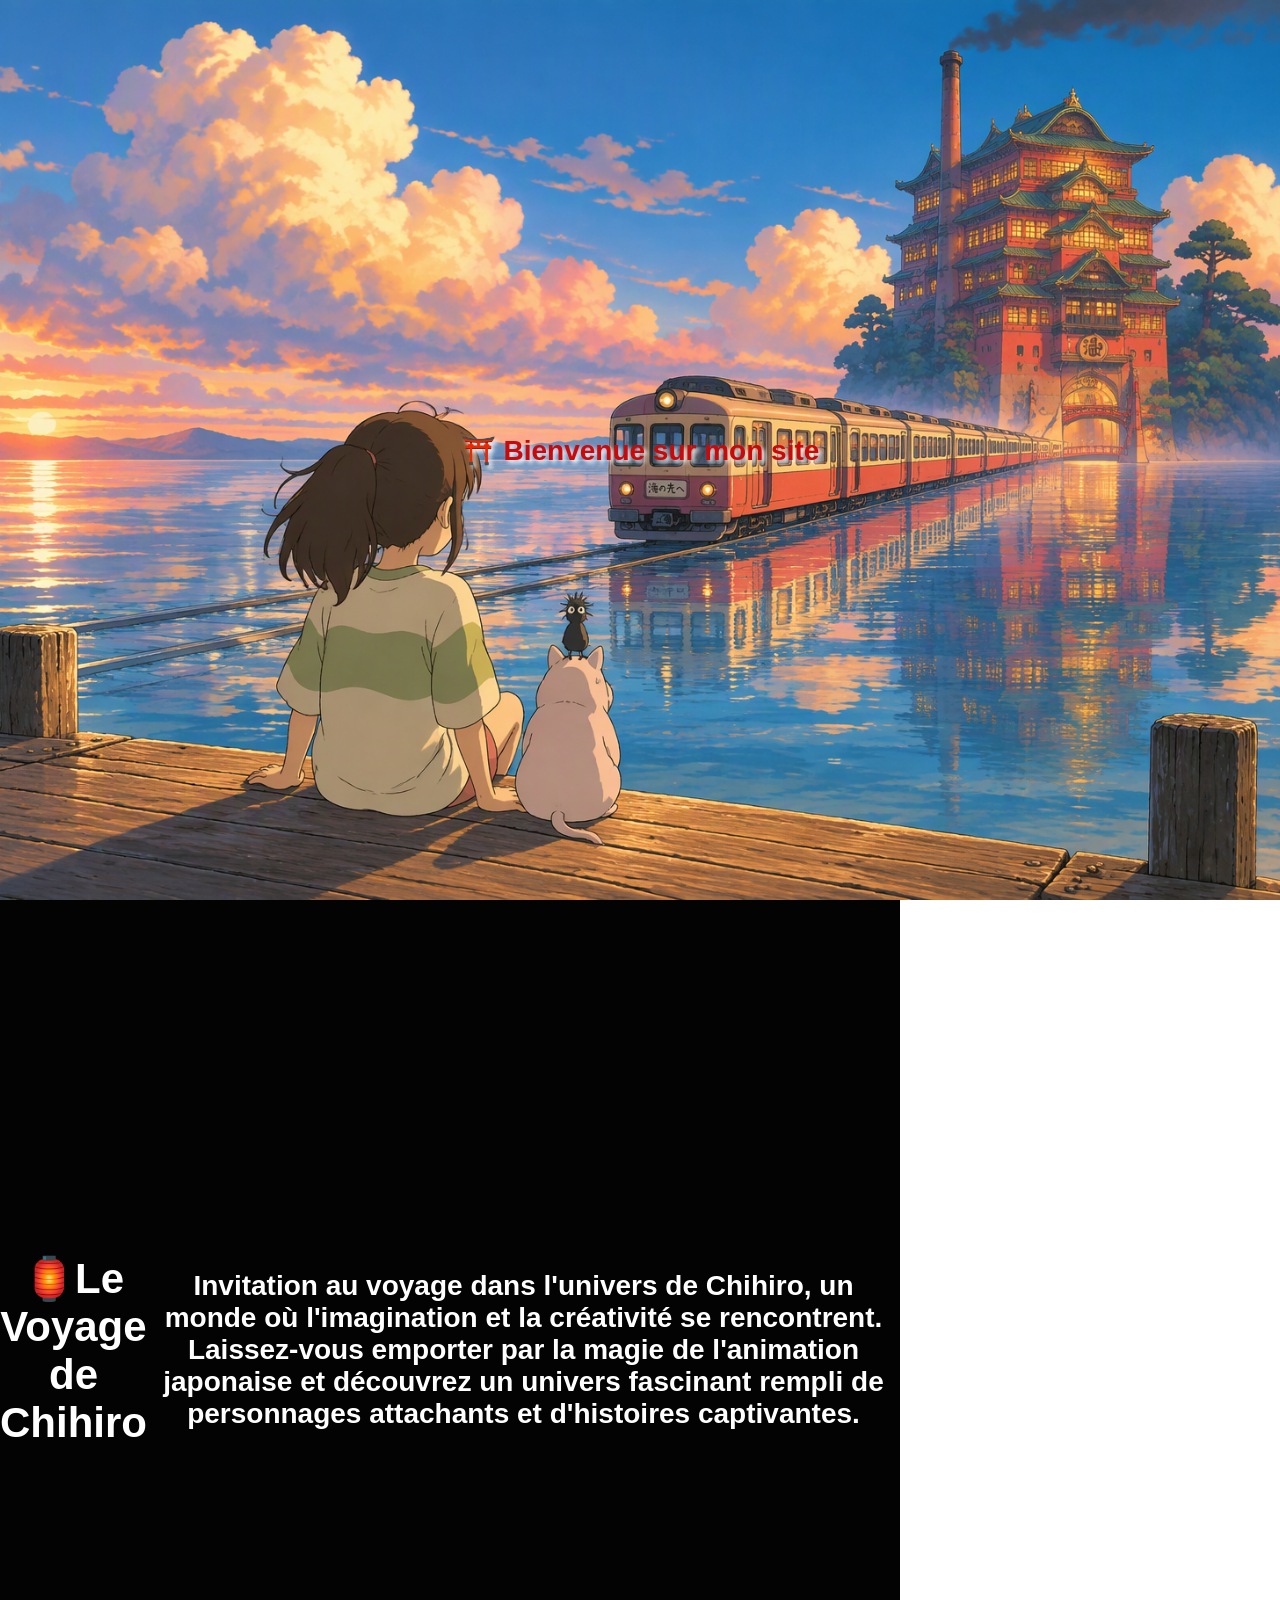
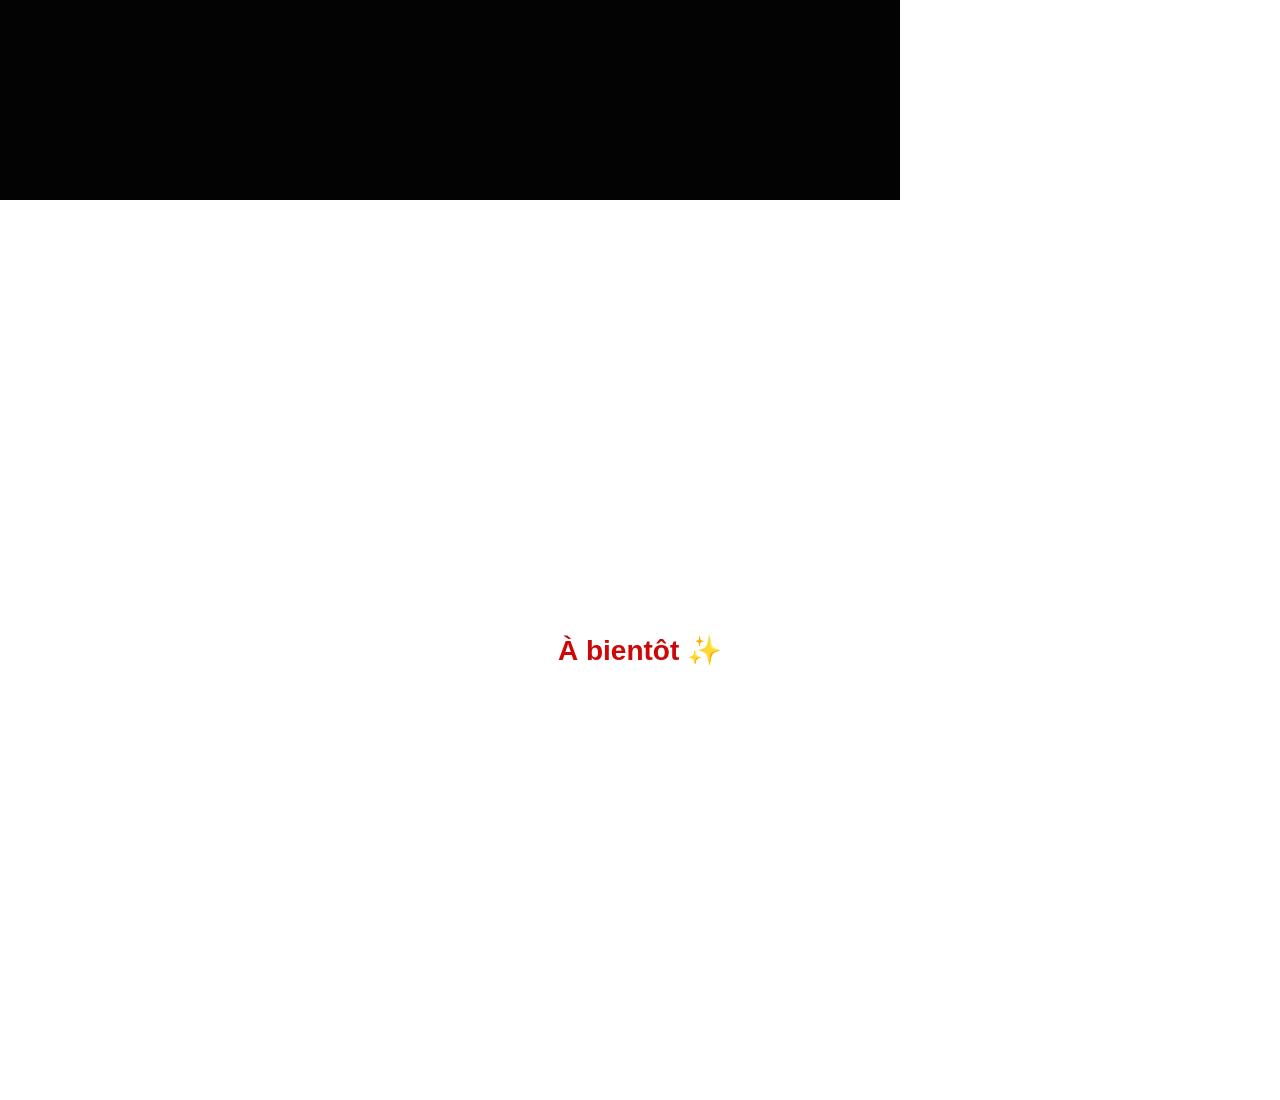
==== discovery_piscine/cell02/ex02/parallax.html @ 7b33a488 "Add files via upload" ====
<!DOCTYPE html>
<html lang="fr">
<head>
  <meta charset="UTF-8">
  <meta name="viewport" content="width=device-width, initial-scale=1.0">
  <title>🚂 Voyage de Chihiro ⛩️</title>
  <link rel="stylesheet" href="parallax.css">
</head>
<body>

  <!-- 1re partie : première image en arrière-plan + message au centre -->
  <section class="texte1">
    <div class="message1">⛩️ Bienvenue sur mon site</div>
  </section>

  <!-- 2e partie : bloc noir avec un message -->
  <section class="texte2">
    <h2>🏮Le Voyage de Chihiro</h2>
    <p>
      Invitation au voyage dans l'univers de Chihiro, un monde où l'imagination et la créativité se rencontrent. Laissez-vous emporter par la magie de l'animation japonaise et découvrez un univers fascinant rempli de personnages attachants et d'histoires captivantes.
    </p>
  </section>

  <!-- 3e partie : seconde image en arrière-plan + message au centre -->
  <section class="texte3">
    <div class="message">À bientôt ✨</div>
  </section>

</body>
</html>
---- discovery_piscine/cell02/ex02/parallax.css ----
/* Supprime les marges par défaut du navigateur */
body {
  margin: 0;
  font-family: Roboto, sans-serif;
  text-align: center;
}

.texte1 {
    /* L'image de fond */
  background-image: url(Designer1.png);
  background-attachment: fixed;
  background-position: center;
  background-repeat: no-repeat;
  background-size: cover;

  /* Hauteur de la section */
  height: 100vh;    /* hauteur de l'écran */
  height: 100svh;   /* version corrigée pour mobile (barre d'adresse) */

  /* Centrer le contenu */
  display: flex;
  justify-content: center;
  align-items: center;

  margin: 0;
  text-align: center;
  font-family: Roboto, sans-serif;
  font-size: 28px;
  font-weight: bold;
  color: #cc0808;
  position: sticky;
  top: 0;
  z-index: 1;
  font-weight: bold;
  text-shadow: 3px 3px 4px rgb(255, 255, 255);
}

.texte2 {
  z-index: 3;
  margin: 0;
  font-weight: bold;
  text-align: center;
  font-family: Roboto, sans-serif;
  font-size: 28px;
  font-weight: bold;
  color: #ffffff;
  /* L'image de fond */
  background-color: #030303;
  background-position: center;
  background-size: cover;
  background-attachment: scroll;

  /* Hauteur de la section */
  width: 100vh;    /* largeur de l'écran */
  width: 100svh;   /* version corrigée pour mobile (barre d'adresse) */
  height: 100vh;    /* hauteur de l'écran */
  height: 100svh;   /* version corrigée pour mobile (barre d'adresse) */

  /* Centrer le contenu */
  display: flex;
  justify-content: center;
  align-items: center;
}

.texte3 {
    /* L'image de fond */
  background-image: url(Designer2.png);
  background-attachment: fixed;
  background-position: center;
  background-repeat: no-repeat;
  background-size: cover;

  /* Hauteur de la section */
  height: 100vh;    /* hauteur de l'écran */
  height: 100svh;   /* version corrigée pour mobile (barre d'adresse) */

  /* Centrer le contenu */
  display: flex;
  justify-content: center;
  align-items: center;

  margin: 0;
  text-align: center;
  font-family: Roboto, sans-serif;
  font-size: 28px;
  font-weight: bold;
  color: #cc0808;
  position: sticky;
  top: 200%;
  z-index: 1;
  font-weight: bold;
  text-shadow: 3px 3px 4px rgb(255, 255, 255);
}
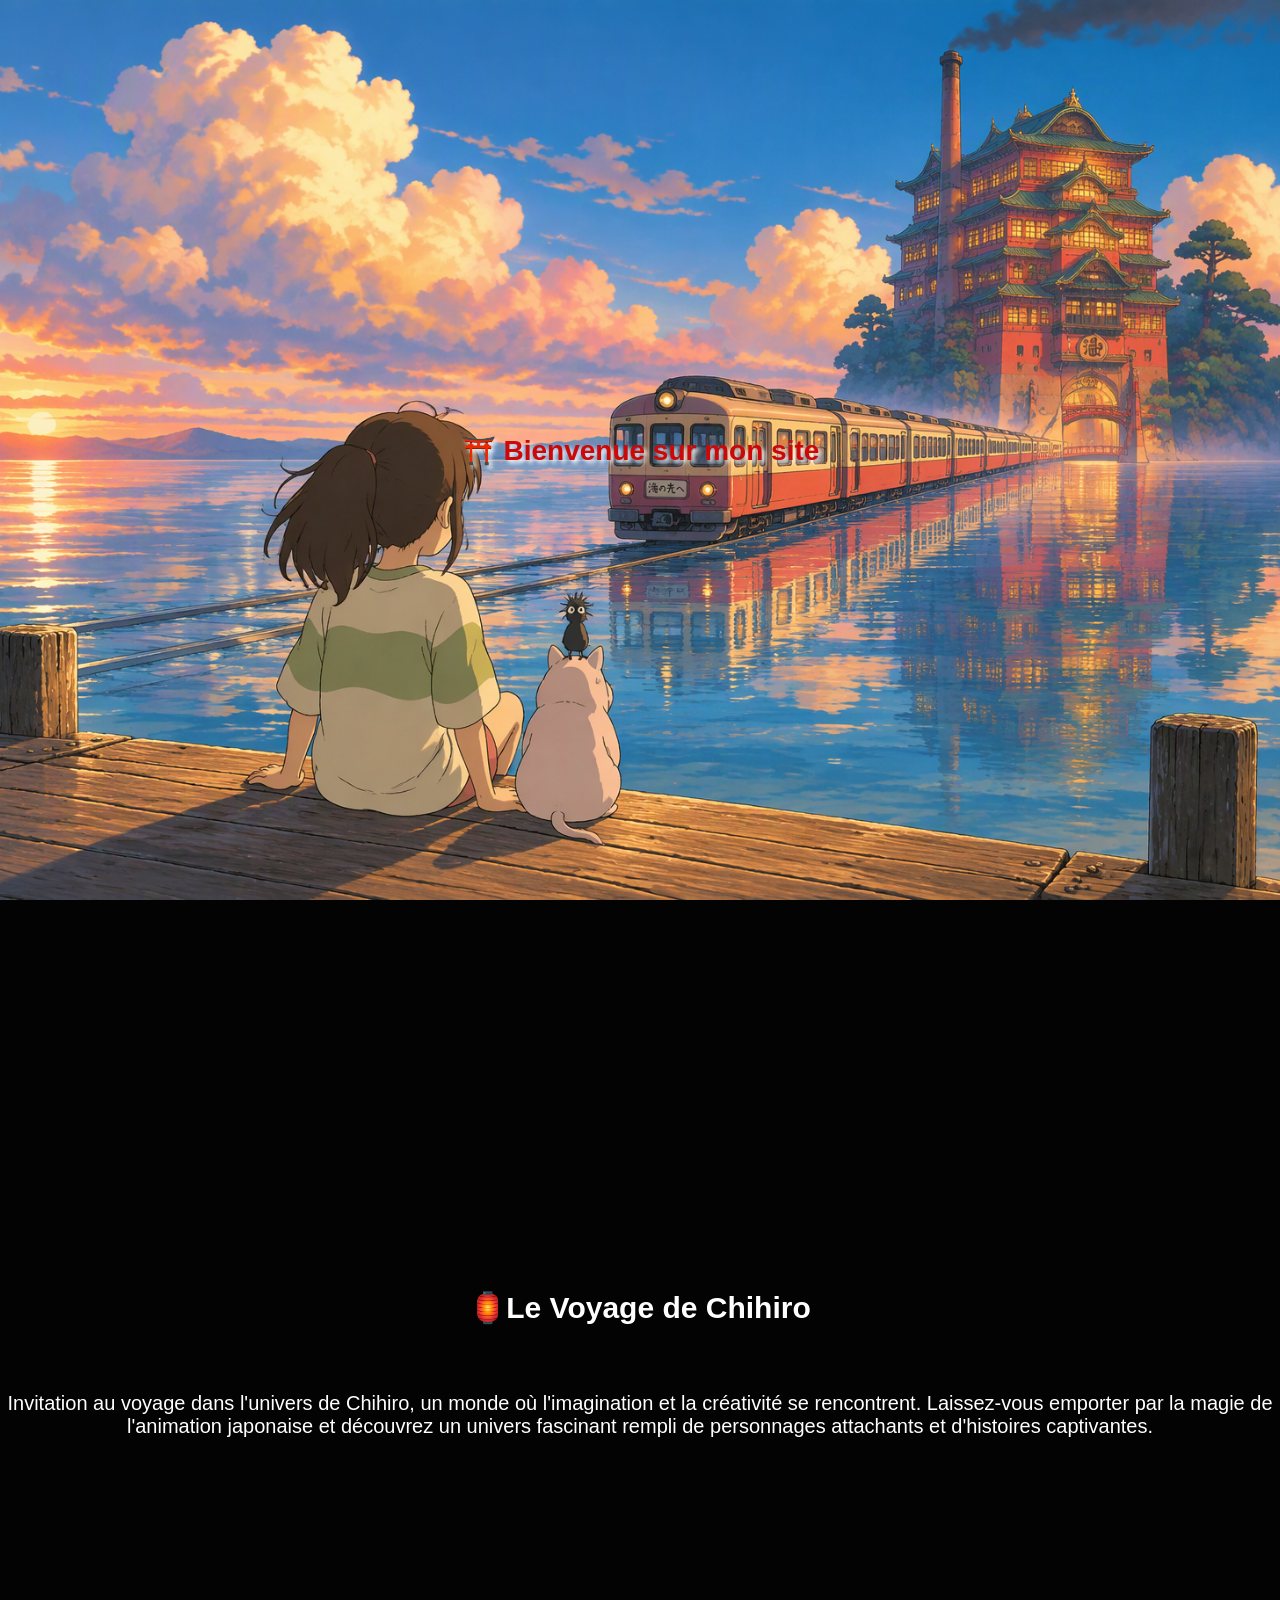
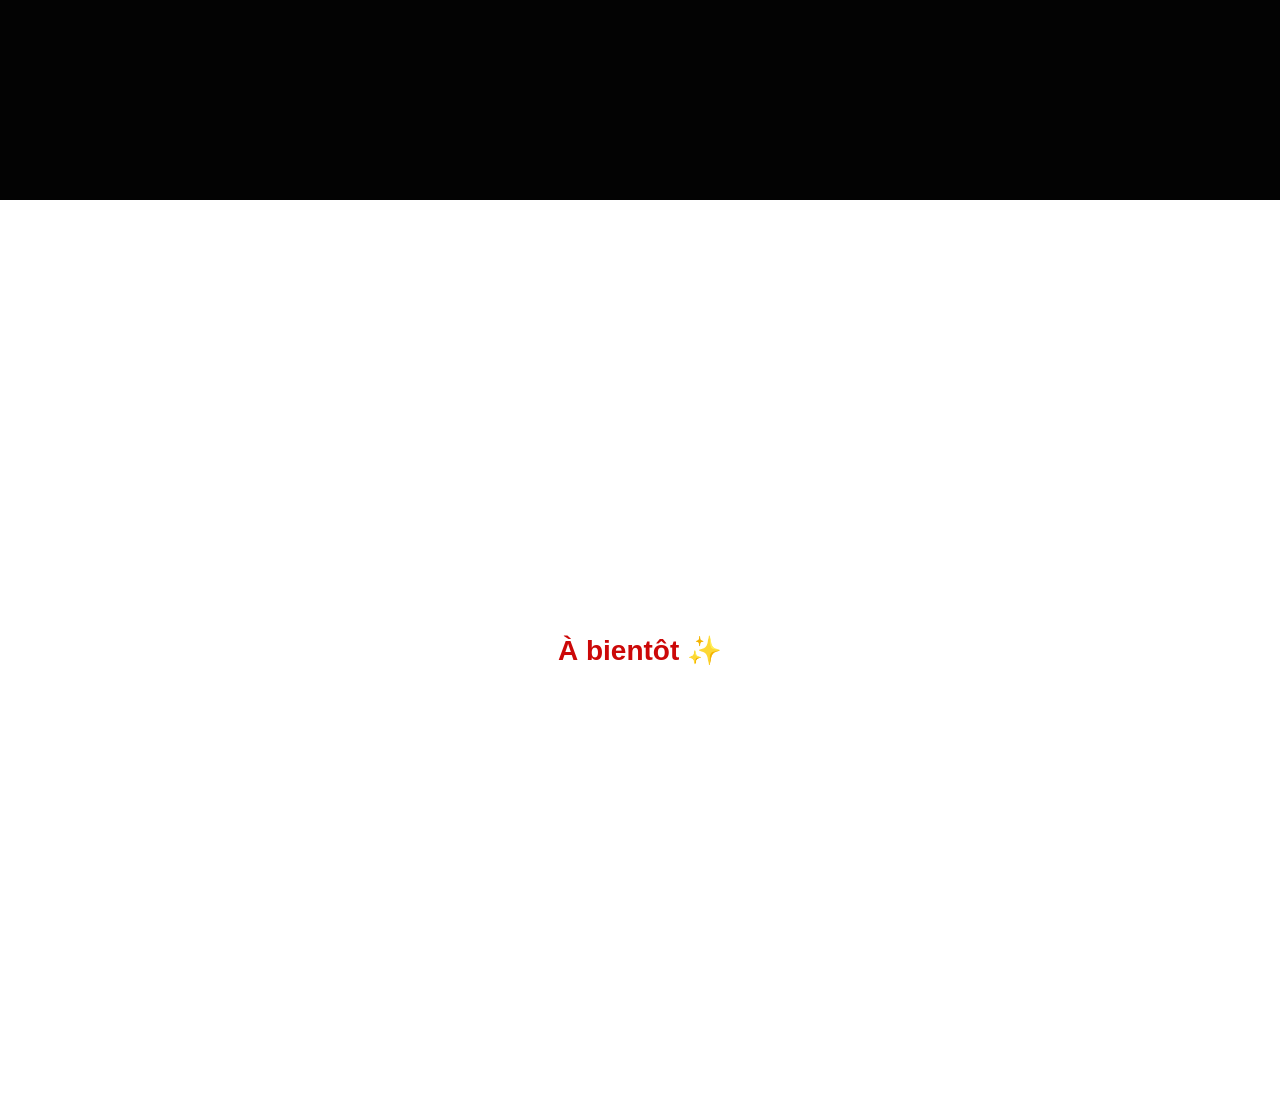
==== commit 703bf99f: "Add files via upload" ====
--- a/discovery_piscine/cell02/ex02/parallax.html
+++ b/discovery_piscine/cell02/ex02/parallax.html
@@ -9,22 +9,29 @@
 <body>
 
   <!-- 1re partie : première image en arrière-plan + message au centre -->
+  <div class="parallax1">
   <section class="texte1">
     <div class="message1">⛩️ Bienvenue sur mon site</div>
   </section>
+  
 
   <!-- 2e partie : bloc noir avec un message -->
   <section class="texte2">
+    <br>
     <h2>🏮Le Voyage de Chihiro</h2>
+    <br>
     <p>
       Invitation au voyage dans l'univers de Chihiro, un monde où l'imagination et la créativité se rencontrent. Laissez-vous emporter par la magie de l'animation japonaise et découvrez un univers fascinant rempli de personnages attachants et d'histoires captivantes.
     </p>
   </section>
+  </div>
 
   <!-- 3e partie : seconde image en arrière-plan + message au centre -->
+  <div class="parallax2">
   <section class="texte3">
-    <div class="message">À bientôt ✨</div>
+    <a>À bientôt ✨</a>
   </section>
+  </div>
 
 </body>
 </html>
--- a/discovery_piscine/cell02/ex02/parallax.css
+++ b/discovery_piscine/cell02/ex02/parallax.css
@@ -2,7 +2,6 @@
 body {
   margin: 0;
   font-family: Roboto, sans-serif;
-  text-align: center;
 }
 
 .texte1 {
@@ -15,7 +14,7 @@
 
   /* Hauteur de la section */
   height: 100vh;    /* hauteur de l'écran */
-  height: 100svh;   /* version corrigée pour mobile (barre d'adresse) */
+  height: 100svh;    /* version corrigée pour mobile (barre d'adresse) */
 
   /* Centrer le contenu */
   display: flex;
@@ -38,37 +37,16 @@
 .texte2 {
   z-index: 3;
   margin: 0;
-  font-weight: bold;
   text-align: center;
   font-family: Roboto, sans-serif;
-  font-size: 28px;
-  font-weight: bold;
+  font-size: 20px;
   color: #ffffff;
   /* L'image de fond */
   background-color: #030303;
+  background-attachment: fixed;
   background-position: center;
   background-size: cover;
-  background-attachment: scroll;
-
-  /* Hauteur de la section */
-  width: 100vh;    /* largeur de l'écran */
-  width: 100svh;   /* version corrigée pour mobile (barre d'adresse) */
-  height: 100vh;    /* hauteur de l'écran */
-  height: 100svh;   /* version corrigée pour mobile (barre d'adresse) */
-
-  /* Centrer le contenu */
-  display: flex;
-  justify-content: center;
-  align-items: center;
-}
-
-.texte3 {
-    /* L'image de fond */
-  background-image: url(Designer2.png);
-  background-attachment: fixed;
-  background-position: center;
-  background-repeat: no-repeat;
-  background-size: cover;
+  position: sticky;
 
   /* Hauteur de la section */
   height: 100vh;    /* hauteur de l'écran */
@@ -76,18 +54,38 @@
 
   /* Centrer le contenu */
   display: flex;
+  flex-direction: column;   /* empile titre et paragraphes */
+  justify-content: center;
+  text-align: center;
+  align-items: center;
+}
+
+.texte3 {
+  /* plus d'image ni de height ici */  /* L'image de fond */
+  background-image: url(Designer2.png);
+  background-attachment: fixed;
+  background-position: center;
+  background-repeat: no-repeat;
+  background-size: cover;
+  display: flex;
   justify-content: center;
   align-items: center;
+  position: sticky;
+  bottom: 0;
+  z-index: 0;
+
+  /* Hauteur de la section */
+  height: 100vh;    /* hauteur de l'écran */
+  height: 100svh;    /* version corrigée pour mobile (barre d'adresse) */
 
   margin: 0;
   text-align: center;
   font-family: Roboto, sans-serif;
   font-size: 28px;
   font-weight: bold;
+  bottom: 0;
   color: #cc0808;
-  position: sticky;
-  top: 200%;
-  z-index: 1;
   font-weight: bold;
   text-shadow: 3px 3px 4px rgb(255, 255, 255);
-}+}
+
